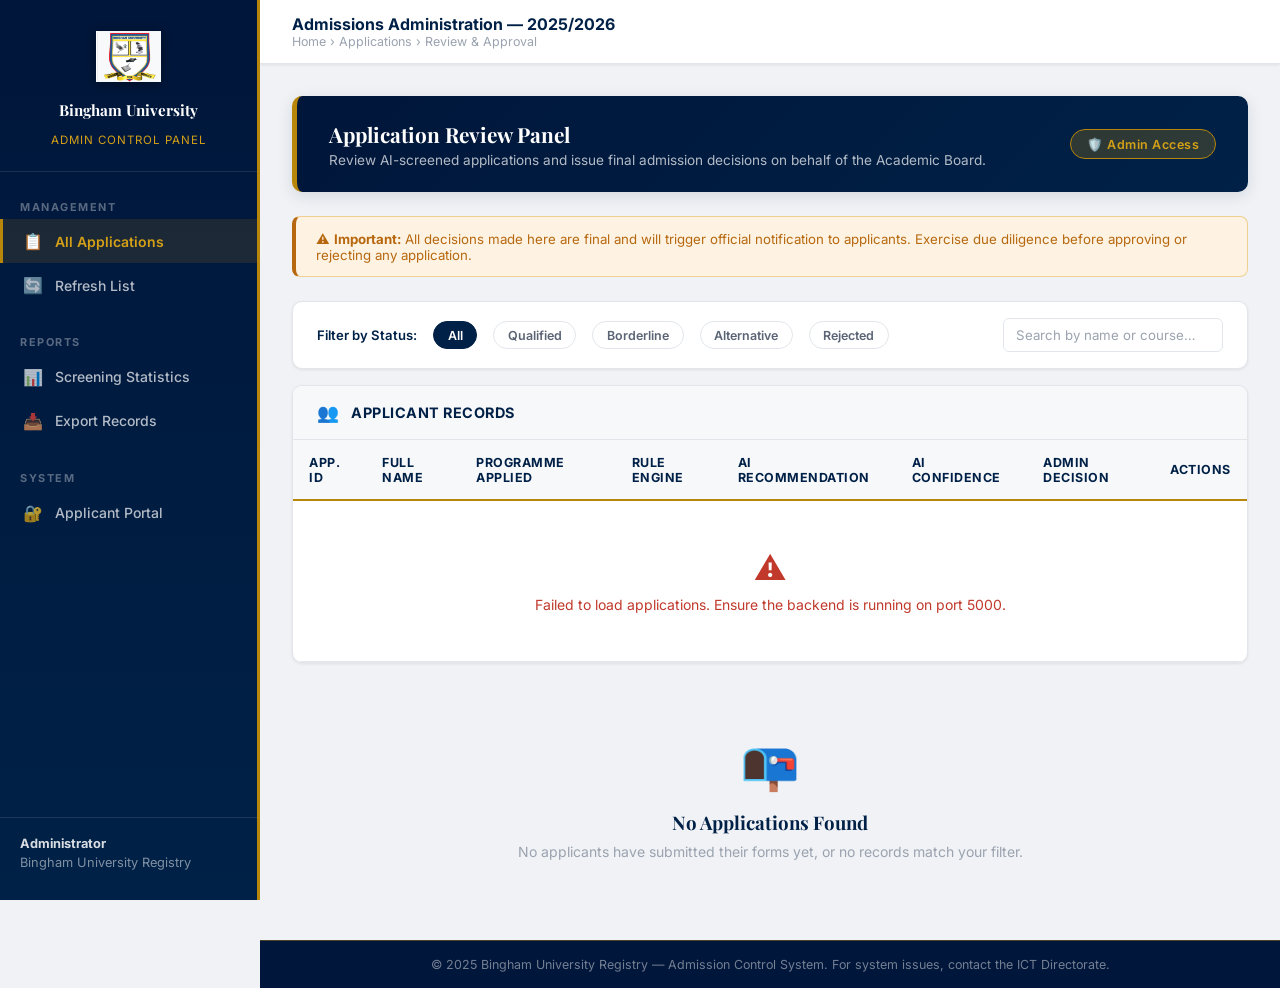
==== frontend/admin.html @ 9d8b2491 "Hybrid Admission System Backend Updates" ====
<!DOCTYPE html>
<html lang="en">
<head>
    <meta charset="UTF-8">
    <meta name="viewport" content="width=device-width, initial-scale=1.0">
    <title>Admin Panel — Bingham University Admission Portal</title>
    <link href="https://fonts.googleapis.com/css2?family=Playfair+Display:wght@600;700&family=Inter:wght@300;400;500;600&display=swap" rel="stylesheet">
    <link rel="stylesheet" href="css/style.css">
</head>
<body class="dashboard-bg">

<div class="dashboard-layout">
    <!-- SIDEBAR -->
    <aside class="sidebar">
        <div class="sidebar-brand">
            <img src="img/bingham_seal.png" alt="Bingham University Seal">
            <h3>Bingham University</h3>
            <span class="brand-sub">Admin Control Panel</span>
        </div>
        <nav class="sidebar-nav">
            <div class="nav-section-label">Management</div>
            <a href="admin.html" class="nav-item active">
                <span class="nav-icon">📋</span> All Applications
            </a>
            <a href="#" class="nav-item" id="navRefresh">
                <span class="nav-icon">🔄</span> Refresh List
            </a>
            <div class="nav-section-label" style="margin-top:1rem;">Reports</div>
            <a href="#" class="nav-item">
                <span class="nav-icon">📊</span> Screening Statistics
            </a>
            <a href="#" class="nav-item" id="exportBtn">
                <span class="nav-icon">📥</span> Export Records
            </a>
            <div class="nav-section-label" style="margin-top:1rem;">System</div>
            <a href="index.html" class="nav-item">
                <span class="nav-icon">🔐</span> Applicant Portal
            </a>
        </nav>
        <div class="sidebar-footer">
            <div class="applicant-info">
                <strong>Administrator</strong>
                Bingham University Registry
            </div>
        </div>
    </aside>

    <!-- MAIN CONTENT -->
    <main class="dashboard-main">
        <!-- Top Bar -->
        <div class="dash-topbar">
            <div>
                <div class="page-title">Admissions Administration — 2025/2026</div>
                <div class="breadcrumb">Home › Applications › Review & Approval</div>
            </div>
            <div id="statsRow" style="display:flex; gap:1.5rem; font-size:0.82rem; color:var(--gray-600);"></div>
        </div>

        <div class="dash-content">
            <!-- Page Banner -->
            <div class="welcome-banner" style="margin-bottom:1.5rem;">
                <div>
                    <h2>Application Review Panel</h2>
                    <p>Review AI-screened applications and issue final admission decisions on behalf of the Academic Board.</p>
                </div>
                <div class="status-pill">🛡️ Admin Access</div>
            </div>

            <!-- Notice -->
            <div style="background:var(--warning-bg); border:1px solid #f0d090; border-left:4px solid var(--warning); border-radius:8px; padding:0.85rem 1.25rem; margin-bottom:1.5rem; font-size:0.83rem; color:var(--warning);">
                ⚠️ <strong>Important:</strong> All decisions made here are final and will trigger official notification to applicants. Exercise due diligence before approving or rejecting any application.
            </div>

            <!-- Filters -->
            <div class="dashboard-card" style="margin-bottom:1rem;">
                <div class="card-body" style="padding:1rem 1.5rem; display:flex; gap:1rem; align-items:center; flex-wrap:wrap;">
                    <div style="font-size:0.82rem; font-weight:600; color:var(--navy);">Filter by Status:</div>
                    <button class="filter-btn active" data-filter="all">All</button>
                    <button class="filter-btn" data-filter="QUALIFIED">Qualified</button>
                    <button class="filter-btn" data-filter="BORDERLINE">Borderline</button>
                    <button class="filter-btn" data-filter="ALTERNATIVE_COURSE">Alternative</button>
                    <button class="filter-btn" data-filter="REJECTED">Rejected</button>
                    <div style="margin-left:auto;">
                        <input type="text" id="searchInput" placeholder="Search by name or course…" style="width:220px; padding:0.5rem 0.75rem; font-size:0.83rem;">
                    </div>
                </div>
            </div>

            <!-- Applications Table -->
            <div class="dashboard-card">
                <div class="card-header">
                    <span class="card-icon">👥</span>
                    <h3>Applicant Records</h3>
                </div>
                <div class="card-body" style="padding:0;">
                    <div class="admin-table-wrapper">
                        <table id="applicationsTable">
                            <thead>
                                <tr>
                                    <th>App. ID</th>
                                    <th>Full Name</th>
                                    <th>Programme Applied</th>
                                    <th>Rule Engine</th>
                                    <th>AI Recommendation</th>
                                    <th>AI Confidence</th>
                                    <th>Admin Decision</th>
                                    <th>Actions</th>
                                </tr>
                            </thead>
                            <tbody id="applicationsTableBody">
                                <tr>
                                    <td colspan="8" style="text-align:center; padding:3rem; color:var(--gray-400);">
                                        <div style="font-size:2rem; margin-bottom:0.5rem;">📂</div>
                                        Loading applications…
                                    </td>
                                </tr>
                            </tbody>
                        </table>
                    </div>
                </div>
            </div>

            <!-- No Records Message (hidden) -->
            <div id="noRecordsMsg" class="hidden" style="text-align:center; padding:3rem; color:var(--gray-400);">
                <div style="font-size:3rem; margin-bottom:1rem;">📭</div>
                <h3 style="color:var(--navy); font-family:'Playfair Display',serif; margin-bottom:0.5rem;">No Applications Found</h3>
                <p style="font-size:0.875rem;">No applicants have submitted their forms yet, or no records match your filter.</p>
            </div>
        </div>

        <!-- Footer -->
        <footer class="portal-footer" style="margin-top:auto;">
            © 2025 Bingham University Registry — Admission Control System. For system issues, contact the ICT Directorate.
        </footer>
    </main>
</div>

<!-- Decision Confirmation Modal -->
<div id="decisionModal" class="modal hidden">
    <div class="formal-modal">
        <div id="decisionIcon" style="font-size:2.5rem; margin-bottom:1rem;">⚖️</div>
        <h2 id="decisionTitle">Confirm Decision</h2>
        <p id="decisionMessage" style="margin-bottom:1rem;"></p>
        <div class="input-group" style="text-align:left;">
            <label for="remarksInput">Remarks / Justification (Optional)</label>
            <input type="text" id="remarksInput" placeholder="e.g. Scores verified — admitted to first choice">
        </div>
        <div style="display:flex; gap:1rem; margin-top:1rem;">
            <button id="confirmDecisionBtn" class="primary-btn" style="flex:1;">Confirm</button>
            <button id="cancelDecisionBtn" class="primary-btn" style="flex:1; background:var(--gray-200); color:var(--gray-800);">Cancel</button>
        </div>
    </div>
</div>

<style>
.filter-btn {
    padding: 0.35rem 0.85rem;
    border: 1px solid var(--gray-200);
    border-radius: 999px;
    background: var(--white);
    color: var(--gray-600);
    font-size: 0.78rem;
    font-weight: 600;
    cursor: pointer;
    transition: all 0.2s;
}
.filter-btn:hover { border-color: var(--navy); color: var(--navy); }
.filter-btn.active { background: var(--navy); color: white; border-color: var(--navy); }
</style>

<script src="js/admin.js"></script>
</body>
</html>
---- frontend/css/style.css ----
/* =============================================
   BINGHAM UNIVERSITY - HYBRID ADMISSION SYSTEM
   Formal Institutional Design System
   ============================================= */

:root {
    /* Institutional Color Palette */
    --navy: #002147;
    --navy-dark: #00163a;
    --navy-mid: #003065;
    --gold: #B8860B;
    --gold-light: #d4a017;
    --gold-muted: rgba(184, 134, 11, 0.15);

    /* Neutral Palette */
    --white: #ffffff;
    --off-white: #f7f8fa;
    --gray-100: #f0f2f5;
    --gray-200: #e2e6ea;
    --gray-400: #9aa3af;
    --gray-600: #5a6475;
    --gray-800: #2d3748;

    /* Semantic Colors */
    --success: #1a7c4a;
    --success-bg: #e6f4ee;
    --danger: #c0392b;
    --danger-bg: #fdecea;
    --warning: #b7680f;
    --warning-bg: #fef3e2;
    --info: #1565c0;
    --info-bg: #e3f0fb;

    /* Shadows */
    --shadow-sm: 0 1px 3px rgba(0,0,0,0.08);
    --shadow-md: 0 4px 16px rgba(0,33,71,0.12);
    --shadow-lg: 0 12px 40px rgba(0,33,71,0.18);
}

* {
    margin: 0; padding: 0;
    box-sizing: border-box;
    font-family: 'Inter', sans-serif;
}

/* =============================================
   AUTH / LANDING PAGE STYLES
   ============================================= */

.formal-bg {
    background-color: var(--gray-100);
    min-height: 100vh;
    display: flex;
    flex-direction: column;
}

/* Top Header Banner */
.portal-top-banner {
    background: var(--navy-dark);
    color: rgba(255,255,255,0.6);
    text-align: center;
    font-size: 0.78rem;
    padding: 0.5rem 1rem;
    letter-spacing: 0.5px;
}

.portal-top-banner strong {
    color: var(--gold-light);
}

/* Main Auth Wrapper */
.auth-wrapper {
    flex: 1;
    display: flex;
    flex-direction: column;
}

/* University Header */
.uni-header {
    background: linear-gradient(135deg, var(--navy-dark) 0%, var(--navy) 60%, var(--navy-mid) 100%);
    border-bottom: 3px solid var(--gold);
    padding: 1.5rem 2rem;
    display: flex;
    align-items: center;
    justify-content: center;
    gap: 2rem;
    box-shadow: 0 4px 20px rgba(0,0,0,0.3);
}

.uni-header-logo {
    width: 90px;
    height: 90px;
    object-fit: contain;
    filter: drop-shadow(0 2px 8px rgba(0,0,0,0.4));
}

.uni-header-text {
    text-align: center;
}

.uni-header-text h1 {
    font-family: 'Playfair Display', serif;
    font-size: 2rem;
    font-weight: 700;
    color: var(--white);
    letter-spacing: 1px;
    line-height: 1.1;
    text-shadow: 0 2px 8px rgba(0,0,0,0.3);
}

.uni-header-text .system-title {
    font-size: 0.9rem;
    color: var(--gold-light);
    letter-spacing: 2px;
    text-transform: uppercase;
    margin-top: 0.3rem;
    font-weight: 500;
}

/* Notice Banner */
.notice-banner {
    background: var(--info-bg);
    border-left: 4px solid var(--info);
    color: var(--info);
    padding: 0.75rem 2rem;
    font-size: 0.85rem;
    text-align: center;
    display: flex;
    align-items: center;
    justify-content: center;
    gap: 0.5rem;
}

.notice-banner .notice-icon { font-size: 1rem; }

/* Auth Body */
.auth-body {
    flex: 1;
    display: flex;
    align-items: flex-start;
    justify-content: center;
    padding: 2.5rem 1rem;
    gap: 2rem;
}

.auth-info-panel {
    flex: 1;
    max-width: 380px;
    display: flex;
    flex-direction: column;
    gap: 1rem;
}

.info-card {
    background: var(--white);
    border: 1px solid var(--gray-200);
    border-radius: 10px;
    padding: 1.25rem 1.5rem;
    box-shadow: var(--shadow-sm);
}

.info-card h3 {
    font-size: 0.85rem;
    font-weight: 700;
    text-transform: uppercase;
    letter-spacing: 1px;
    color: var(--navy);
    margin-bottom: 0.75rem;
    padding-bottom: 0.5rem;
    border-bottom: 2px solid var(--gold);
}

.info-card ul {
    list-style: none;
    display: flex;
    flex-direction: column;
    gap: 0.5rem;
}

.info-card ul li {
    font-size: 0.85rem;
    color: var(--gray-600);
    padding-left: 1.2rem;
    position: relative;
}

.info-card ul li::before {
    content: "›";
    position: absolute;
    left: 0;
    color: var(--gold);
    font-weight: 700;
}

.info-card p {
    font-size: 0.85rem;
    color: var(--gray-600);
    line-height: 1.6;
}

/* Auth Card */
.auth-form-panel {
    width: 100%;
    max-width: 440px;
}

.auth-card {
    background: var(--white);
    border: 1px solid var(--gray-200);
    border-radius: 10px;
    box-shadow: var(--shadow-md);
    overflow: hidden;
}

.auth-card-header {
    background: var(--navy);
    padding: 1.2rem 1.75rem;
    display: flex;
    align-items: center;
    gap: 0.75rem;
}

.auth-card-header h2 {
    font-size: 1rem;
    font-weight: 600;
    color: var(--white);
    letter-spacing: 0.5px;
}

.auth-card-header .header-icon {
    font-size: 1.2rem;
}

.auth-form {
    padding: 1.75rem;
}

.auth-form.hidden { display: none; }
.auth-form.active { display: block; }

.auth-form .form-intro {
    font-size: 0.83rem;
    color: var(--gray-600);
    margin-bottom: 1.25rem;
    padding: 0.75rem;
    background: var(--off-white);
    border-radius: 6px;
    border: 1px solid var(--gray-200);
}

/* Form Elements */
.input-group {
    margin-bottom: 1rem;
    display: flex;
    flex-direction: column;
    gap: 0.35rem;
}

.input-group label {
    font-size: 0.82rem;
    font-weight: 600;
    color: var(--gray-800);
    letter-spacing: 0.3px;
}

.input-group .field-hint {
    font-size: 0.75rem;
    color: var(--gray-400);
    margin-top: -0.15rem;
}

input[type="text"],
input[type="email"],
input[type="password"],
input[type="tel"],
input[type="number"],
select {
    width: 100%;
    padding: 0.7rem 0.9rem;
    border: 1px solid var(--gray-200);
    border-radius: 6px;
    color: var(--gray-800);
    font-size: 0.9rem;
    background: var(--white);
    transition: all 0.2s ease;
}

input:focus, select:focus {
    outline: none;
    border-color: var(--navy);
    box-shadow: 0 0 0 3px rgba(0, 33, 71, 0.08);
}

input::placeholder { color: var(--gray-400); }

select option { color: var(--gray-800); }

/* Primary Button */
.primary-btn {
    width: 100%;
    padding: 0.85rem 1rem;
    background: var(--navy);
    color: var(--white);
    border: none;
    border-radius: 6px;
    font-size: 0.9rem;
    font-weight: 600;
    cursor: pointer;
    letter-spacing: 0.5px;
    transition: background 0.2s, transform 0.15s;
    margin-top: 0.5rem;
    text-transform: uppercase;
}

.primary-btn:hover {
    background: var(--navy-mid);
    transform: translateY(-1px);
}

.primary-btn:active { transform: translateY(0); }

.auth-switch-row {
    text-align: center;
    margin-top: 1rem;
    font-size: 0.83rem;
    color: var(--gray-600);
}

.auth-switch-row a {
    color: var(--navy);
    font-weight: 600;
    text-decoration: none;
    border-bottom: 1px solid var(--gold);
}

.error-msg {
    background: var(--danger-bg);
    color: var(--danger);
    border: 1px solid #f5c6c2;
    border-radius: 6px;
    padding: 0.7rem 0.9rem;
    font-size: 0.83rem;
    margin-top: 0.75rem;
}

.error-msg.hidden { display: none; }

.success-msg {
    background: var(--success-bg);
    color: var(--success);
    border: 1px solid #b2ddc6;
    border-radius: 6px;
    padding: 0.7rem 0.9rem;
    font-size: 0.83rem;
    margin-top: 0.75rem;
}

/* Footer */
.portal-footer {
    background: var(--navy-dark);
    color: rgba(255,255,255,0.45);
    text-align: center;
    padding: 1rem;
    font-size: 0.78rem;
    border-top: 1px solid rgba(184,134,11,0.4);
}

.portal-footer a { color: var(--gold-light); text-decoration: none; }

/* =============================================
   DASHBOARD STYLES
   ============================================= */

.dashboard-bg {
    background: var(--gray-100);
    min-height: 100vh;
    display: block;
}

.dashboard-layout {
    display: flex;
    min-height: 100vh;
}

/* Sidebar */
.sidebar {
    width: 260px;
    min-height: 100vh;
    background: linear-gradient(180deg, var(--navy-dark) 0%, var(--navy) 100%);
    border-right: 3px solid var(--gold);
    display: flex;
    flex-direction: column;
    flex-shrink: 0;
    position: sticky;
    top: 0;
    height: 100vh;
    overflow-y: auto;
}

.sidebar-brand {
    padding: 1.5rem 1.25rem;
    border-bottom: 1px solid rgba(255,255,255,0.1);
    display: flex;
    flex-direction: column;
    align-items: center;
    gap: 0.75rem;
    text-align: center;
}

.sidebar-brand img {
    width: 65px;
    height: 65px;
    object-fit: contain;
    filter: drop-shadow(0 2px 6px rgba(0,0,0,0.4));
}

.sidebar-brand h3 {
    font-family: 'Playfair Display', serif;
    font-size: 0.95rem;
    color: var(--white);
    font-weight: 700;
    line-height: 1.3;
}

.sidebar-brand .brand-sub {
    font-size: 0.72rem;
    color: var(--gold-light);
    letter-spacing: 1px;
    text-transform: uppercase;
}

.sidebar-nav {
    padding: 1rem 0;
    flex: 1;
}

.nav-section-label {
    font-size: 0.68rem;
    font-weight: 700;
    letter-spacing: 1.5px;
    text-transform: uppercase;
    color: rgba(255,255,255,0.35);
    padding: 0.75rem 1.25rem 0.35rem;
}

.nav-item {
    display: flex;
    align-items: center;
    gap: 0.75rem;
    padding: 0.75rem 1.25rem;
    color: rgba(255,255,255,0.7);
    text-decoration: none;
    font-size: 0.875rem;
    font-weight: 500;
    transition: all 0.2s ease;
    border-left: 3px solid transparent;
}

.nav-item:hover {
    background: rgba(255,255,255,0.08);
    color: var(--white);
    border-left-color: var(--gold);
}

.nav-item.active {
    background: rgba(184,134,11,0.15);
    color: var(--gold-light);
    border-left-color: var(--gold);
    font-weight: 600;
}

.nav-item .nav-icon { font-size: 1rem; width: 20px; }

.sidebar-footer {
    padding: 1rem 1.25rem;
    border-top: 1px solid rgba(255,255,255,0.1);
}

.sidebar-footer .applicant-info {
    font-size: 0.8rem;
    color: rgba(255,255,255,0.5);
    margin-bottom: 0.75rem;
    line-height: 1.5;
}

.sidebar-footer .applicant-info strong {
    color: rgba(255,255,255,0.85);
    display: block;
}

/* Dashboard Main Content */
.dashboard-main {
    flex: 1;
    display: flex;
    flex-direction: column;
    overflow-y: auto;
}

.dash-topbar {
    background: var(--white);
    border-bottom: 1px solid var(--gray-200);
    padding: 0.875rem 2rem;
    display: flex;
    align-items: center;
    justify-content: space-between;
    box-shadow: var(--shadow-sm);
}

.dash-topbar .page-title {
    font-size: 1rem;
    font-weight: 700;
    color: var(--navy);
}

.dash-topbar .breadcrumb {
    font-size: 0.78rem;
    color: var(--gray-400);
}

.dash-content {
    padding: 2rem;
    flex: 1;
}

/* Welcome Banner */
.welcome-banner {
    background: linear-gradient(135deg, var(--navy-dark), var(--navy));
    border-radius: 10px;
    padding: 1.5rem 2rem;
    color: var(--white);
    border-left: 5px solid var(--gold);
    margin-bottom: 1.5rem;
    display: flex;
    justify-content: space-between;
    align-items: center;
    box-shadow: var(--shadow-md);
}

.welcome-banner h2 {
    font-family: 'Playfair Display', serif;
    font-size: 1.3rem;
    font-weight: 700;
    margin-bottom: 0.25rem;
}

.welcome-banner p {
    font-size: 0.85rem;
    color: rgba(255,255,255,0.7);
}

.welcome-banner .status-pill {
    background: rgba(184,134,11,0.25);
    border: 1px solid var(--gold);
    color: var(--gold-light);
    padding: 0.4rem 1rem;
    border-radius: 999px;
    font-size: 0.78rem;
    font-weight: 600;
    letter-spacing: 0.5px;
    white-space: nowrap;
}

/* Dashboard Cards */
.dashboard-card {
    background: var(--white);
    border: 1px solid var(--gray-200);
    border-radius: 10px;
    box-shadow: var(--shadow-sm);
    overflow: hidden;
    margin-bottom: 1.5rem;
}

.card-header {
    background: var(--off-white);
    border-bottom: 1px solid var(--gray-200);
    padding: 1rem 1.5rem;
    display: flex;
    align-items: center;
    gap: 0.75rem;
}

.card-header .card-icon { font-size: 1.1rem; }

.card-header h3 {
    font-size: 0.9rem;
    font-weight: 700;
    color: var(--navy);
    text-transform: uppercase;
    letter-spacing: 0.5px;
}

.card-body { padding: 1.5rem; }

/* Form Sections inside dashboard */
.form-section {
    margin-bottom: 1.5rem;
}

.form-section .section-label {
    font-size: 0.78rem;
    font-weight: 700;
    text-transform: uppercase;
    letter-spacing: 1px;
    color: var(--navy);
    border-bottom: 2px solid var(--gold);
    padding-bottom: 0.4rem;
    margin-bottom: 1rem;
    display: inline-block;
}

.form-section .section-desc {
    font-size: 0.82rem;
    color: var(--gray-600);
    margin-bottom: 1rem;
    line-height: 1.5;
}

.form-row {
    display: grid;
    grid-template-columns: 1fr 1fr;
    gap: 1rem;
}

.form-row-3 {
    display: grid;
    grid-template-columns: 2fr 1fr;
    gap: 0.75rem;
}

.grades-grid {
    display: grid;
    grid-template-columns: 1fr 1fr;
    gap: 1rem;
    margin-bottom: 0.75rem;
}

.grade-pair {
    display: grid;
    grid-template-columns: 1fr 80px;
    gap: 0.5rem;
    align-items: end;
}

/* File Upload */
.file-upload-area {
    border: 2px dashed var(--gray-200);
    border-radius: 8px;
    padding: 1.5rem;
    text-align: center;
    cursor: pointer;
    transition: all 0.2s;
    background: var(--off-white);
}

.file-upload-area:hover { border-color: var(--navy); background: rgba(0,33,71,0.03); }

.file-upload-area .upload-icon { font-size: 2rem; display: block; margin-bottom: 0.5rem; }
.file-upload-area .upload-label { font-size: 0.85rem; font-weight: 600; color: var(--navy); }
.file-upload-area .upload-hint { font-size: 0.78rem; color: var(--gray-400); margin-top: 0.25rem; }
.file-upload-area input[type="file"] { display: none; }
#fileNameDisplay { font-size: 0.82rem; color: var(--success); margin-top: 0.5rem; display: block; }

/* Submit Button Variation */
.submit-app-btn {
    background: var(--gold);
    color: var(--navy-dark);
    font-weight: 700;
    border-radius: 6px;
    letter-spacing: 0.5px;
}

.submit-app-btn:hover { background: var(--gold-light); }

/* Modal */
.modal {
    position: fixed;
    top: 0; left: 0; width: 100%; height: 100%;
    background: rgba(0,33,71,0.65);
    display: flex;
    justify-content: center;
    align-items: center;
    z-index: 999;
    transition: opacity 0.3s ease;
}

.modal.hidden { display: none; }

.formal-modal {
    background: var(--white);
    border-radius: 10px;
    padding: 2rem 2.5rem;
    max-width: 480px;
    width: 90%;
    border-top: 5px solid var(--navy);
    text-align: center;
    box-shadow: var(--shadow-lg);
}

.formal-modal h2 {
    font-family: 'Playfair Display', serif;
    color: var(--navy);
    font-size: 1.3rem;
    margin-bottom: 0.75rem;
}

.formal-modal p {
    font-size: 0.9rem;
    color: var(--gray-600);
    margin-bottom: 1.5rem;
    line-height: 1.6;
}

/* Logout btn */
.logout-btn {
    background: rgba(255,255,255,0.08);
    color: rgba(255,255,255,0.65);
    border: 1px solid rgba(255,255,255,0.15);
    border-radius: 6px;
    padding: 0.5rem 1rem;
    font-size: 0.8rem;
    cursor: pointer;
    width: 100%;
    transition: all 0.2s;
    text-align: left;
    display: flex;
    align-items: center;
    gap: 0.5rem;
}

.logout-btn:hover { background: rgba(192,57,43,0.2); color: #e9a9a4; border-color: rgba(192,57,43,0.3); }

/* Status badge */
.status-badge {
    display: inline-block;
    padding: 0.25rem 0.75rem;
    border-radius: 999px;
    font-size: 0.75rem;
    font-weight: 700;
    letter-spacing: 0.5px;
    text-transform: uppercase;
}

.status-qualified { background: var(--success-bg); color: var(--success); }
.status-rejected { background: var(--danger-bg); color: var(--danger); }
.status-alternative { background: var(--warning-bg); color: var(--warning); }
.status-pending { background: var(--info-bg); color: var(--info); }

/* Admin Table */
.admin-table-wrapper { overflow-x: auto; }

table { width: 100%; border-collapse: collapse; }

th {
    background: var(--off-white);
    color: var(--navy);
    font-size: 0.78rem;
    font-weight: 700;
    letter-spacing: 0.5px;
    text-transform: uppercase;
    padding: 0.9rem 1rem;
    border-bottom: 2px solid var(--gold);
    text-align: left;
}

td {
    padding: 0.875rem 1rem;
    font-size: 0.875rem;
    color: var(--gray-800);
    border-bottom: 1px solid var(--gray-200);
}

tr:hover td { background: var(--off-white); }

.action-btn {
    padding: 0.35rem 0.85rem;
    border: none;
    border-radius: 4px;
    font-size: 0.78rem;
    font-weight: 600;
    cursor: pointer;
    margin-right: 0.4rem;
    transition: opacity 0.2s;
}

.action-btn:hover { opacity: 0.85; }
.btn-approve { background: var(--success); color: white; }
.btn-reject { background: var(--danger); color: white; }
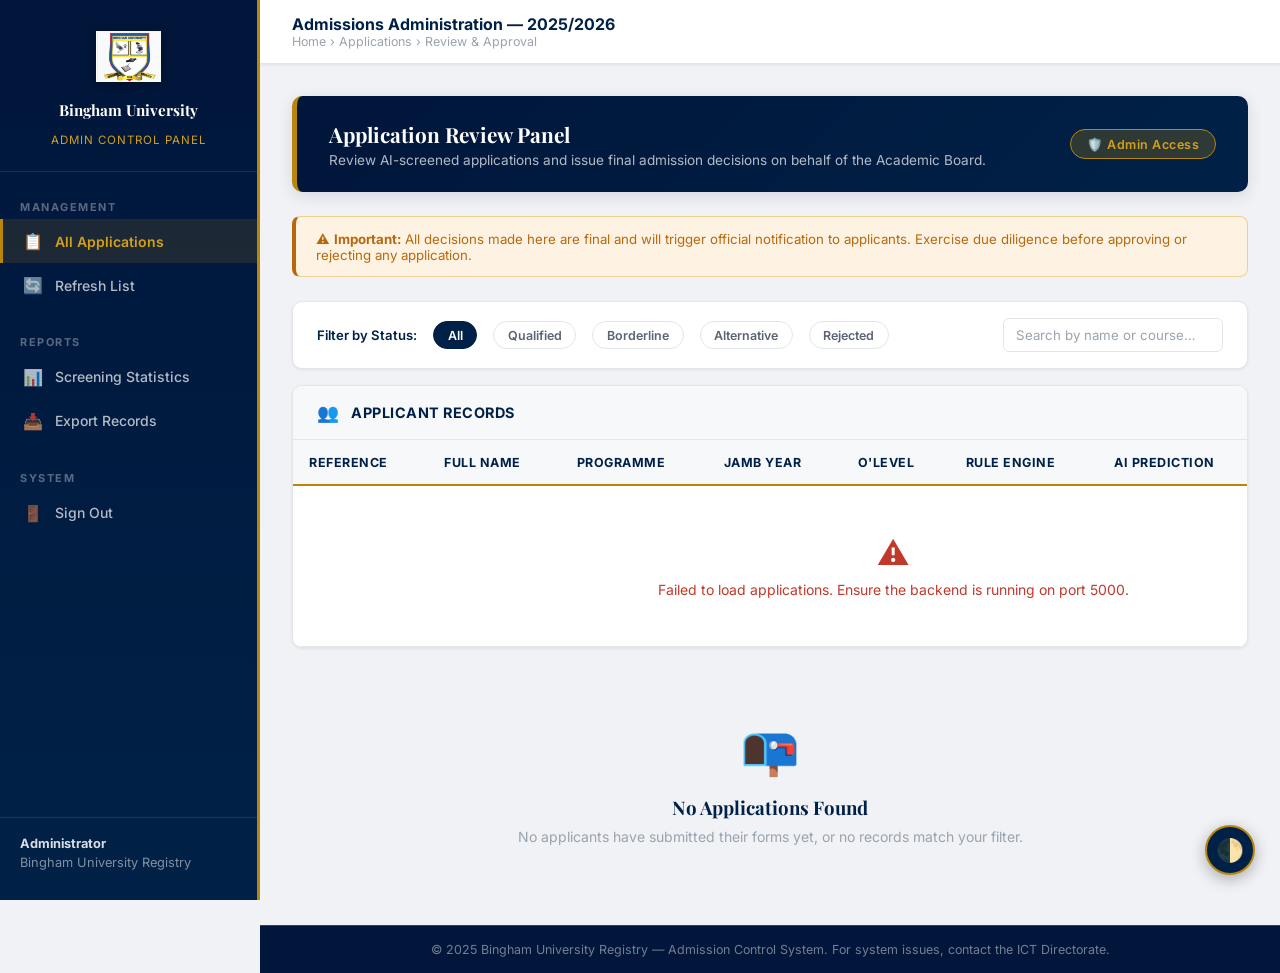
==== commit 20545f89: "Final defense updates: Documentation, UI fixes, and dependencies" ====
--- a/frontend/admin.html
+++ b/frontend/admin.html
@@ -8,6 +8,11 @@
     <link rel="stylesheet" href="css/style.css">
 </head>
 <body class="dashboard-bg">
+    <script>
+        if (localStorage.getItem('theme') === 'dark') {
+            document.body.classList.add('dark-theme');
+        }
+    </script>
 
 <div class="dashboard-layout">
     <!-- SIDEBAR -->
@@ -33,8 +38,8 @@
                 <span class="nav-icon">📥</span> Export Records
             </a>
             <div class="nav-section-label" style="margin-top:1rem;">System</div>
-            <a href="index.html" class="nav-item">
-                <span class="nav-icon">🔐</span> Applicant Portal
+            <a href="index.html" class="nav-item" id="logoutBtn">
+                <span class="nav-icon">🚪</span> Sign Out
             </a>
         </nav>
         <div class="sidebar-footer">
@@ -92,24 +97,25 @@
                     <span class="card-icon">👥</span>
                     <h3>Applicant Records</h3>
                 </div>
-                <div class="card-body" style="padding:0;">
+                <div class="card-body" style="padding:0; overflow-x: auto;">
                     <div class="admin-table-wrapper">
-                        <table id="applicationsTable">
+                        <table id="applicationsTable" style="min-width: 1200px;">
                             <thead>
                                 <tr>
-                                    <th>App. ID</th>
+                                    <th>Reference</th>
                                     <th>Full Name</th>
-                                    <th>Programme Applied</th>
+                                    <th>Programme</th>
+                                    <th>JAMB Year</th>
+                                    <th>O'Level</th>
                                     <th>Rule Engine</th>
-                                    <th>AI Recommendation</th>
-                                    <th>AI Confidence</th>
-                                    <th>Admin Decision</th>
+                                    <th>AI Prediction</th>
+                                    <th>Decision</th>
                                     <th>Actions</th>
                                 </tr>
                             </thead>
                             <tbody id="applicationsTableBody">
                                 <tr>
-                                    <td colspan="8" style="text-align:center; padding:3rem; color:var(--gray-400);">
+                                    <td colspan="9" style="text-align:center; padding:3rem; color:var(--gray-400);">
                                         <div style="font-size:2rem; margin-bottom:0.5rem;">📂</div>
                                         Loading applications…
                                     </td>
@@ -142,8 +148,9 @@
         <h2 id="decisionTitle">Confirm Decision</h2>
         <p id="decisionMessage" style="margin-bottom:1rem;"></p>
         <div class="input-group" style="text-align:left;">
-            <label for="remarksInput">Remarks / Justification (Optional)</label>
+            <label for="remarksInput">Remarks / Justification <span id="remarksAsterisk" style="color:var(--danger); display:none;">*</span></label>
             <input type="text" id="remarksInput" placeholder="e.g. Scores verified — admitted to first choice">
+            <span id="remarksHint" class="field-hint" style="display:none; color:var(--danger);">Remarks are mandatory when rejecting an application.</span>
         </div>
         <div style="display:flex; gap:1rem; margin-top:1rem;">
             <button id="confirmDecisionBtn" class="primary-btn" style="flex:1;">Confirm</button>
@@ -166,7 +173,21 @@
 }
 .filter-btn:hover { border-color: var(--navy); color: var(--navy); }
 .filter-btn.active { background: var(--navy); color: white; border-color: var(--navy); }
+.warning-badge {
+    background-color: #fffbeb;
+    color: #92400e;
+    border: 1px solid #fbbf24;
+    padding: 2px 6px;
+    border-radius: 4px;
+    font-size: 0.7rem;
+    font-weight: bold;
+    display: inline-block;
+    margin-top: 4px;
+}
 </style>
+
+    <!-- Theme Toggle Floating Button -->
+    <button class="theme-toggle-btn" id="themeToggle" title="Toggle Light/Dark Theme">🌓</button>
 
 <script src="js/admin.js"></script>
 </body>
--- a/frontend/css/style.css
+++ b/frontend/css/style.css
@@ -41,6 +41,12 @@
     margin: 0; padding: 0;
     box-sizing: border-box;
     font-family: 'Inter', sans-serif;
+}
+
+body {
+    color: var(--gray-800);
+    background-color: var(--gray-100);
+    transition: background-color 0.3s ease, color 0.3s ease;
 }
 
 /* =============================================
@@ -785,3 +791,172 @@
 .action-btn:hover { opacity: 0.85; }
 .btn-approve { background: var(--success); color: white; }
 .btn-reject { background: var(--danger); color: white; }
+
+/* =============================================
+   DARK THEME SYSTEM
+   ============================================= */
+
+body.dark-theme {
+    --navy: #1e293b;
+    --navy-dark: #0f172a;
+    --navy-mid: #334155;
+    --gold: #d97706;
+    --gold-light: #fbbf24;
+    --gold-muted: rgba(217, 119, 6, 0.25);
+
+    /* Neutral Palette */
+    --white: #1e293b;
+    --off-white: #0f172a;
+    --gray-100: #020617;
+    --gray-200: #334155;
+    --gray-400: #64748b;
+    --gray-600: #cbd5e1;
+    --gray-800: #f8fafc;
+
+    /* Semantic Colors */
+    --success: #22c55e;
+    --success-bg: rgba(34, 197, 94, 0.15);
+    --danger: #ef4444;
+    --danger-bg: rgba(239, 68, 68, 0.15);
+    --warning: #f59e0b;
+    --warning-bg: rgba(245, 158, 11, 0.15);
+    --info: #3b82f6;
+    --info-bg: rgba(59, 130, 246, 0.15);
+
+    /* Shadows */
+    --shadow-sm: 0 1px 3px rgba(0,0,0,0.4);
+    --shadow-md: 0 4px 16px rgba(0,0,0,0.6);
+    --shadow-lg: 0 12px 40px rgba(0,0,0,0.8);
+}
+
+/* Specific Dark Mode Enhancements */
+body.dark-theme input,
+body.dark-theme select,
+body.dark-theme textarea {
+    background-color: #0f172a;
+    border-color: #334155;
+    color: #f8fafc;
+}
+
+body.dark-theme input:focus,
+body.dark-theme select:focus {
+    border-color: var(--gold-light);
+    box-shadow: 0 0 0 3px rgba(251, 191, 36, 0.15);
+}
+
+body.dark-theme input::placeholder {
+    color: #475569;
+}
+
+body.dark-theme .uni-header {
+    background: linear-gradient(135deg, #020617 0%, #0f172a 60%, #1e293b 100%);
+    border-bottom-color: var(--gold);
+}
+
+body.dark-theme .auth-form .form-intro {
+    background: #0f172a;
+    border-color: #334155;
+}
+
+body.dark-theme .nav-item:hover {
+    background: rgba(255, 255, 255, 0.05);
+}
+
+body.dark-theme th {
+    background: #0f172a;
+    color: var(--gold-light);
+}
+
+body.dark-theme tr:hover td {
+    background: #1e293b;
+}
+
+/* =============================================
+   THEME TOGGLE FLOATING BUTTON
+   ============================================= */
+
+.theme-toggle-btn {
+    position: fixed;
+    bottom: 25px;
+    right: 25px;
+    width: 50px;
+    height: 50px;
+    border-radius: 50%;
+    background: var(--navy);
+    border: 2px solid var(--gold);
+    color: #ffffff;
+    font-size: 1.4rem;
+    cursor: pointer;
+    display: flex;
+    align-items: center;
+    justify-content: center;
+    box-shadow: 0 4px 15px rgba(0, 0, 0, 0.3);
+    z-index: 9999;
+    transition: all 0.3s cubic-bezier(0.4, 0, 0.2, 1);
+}
+
+.theme-toggle-btn:hover {
+    transform: scale(1.1) rotate(30deg);
+    box-shadow: 0 6px 20px rgba(0, 0, 0, 0.4);
+}
+
+.theme-toggle-btn:active {
+    transform: scale(0.95);
+}
+
+/* =============================================
+   PREMIUM SPINNER & TRANSITIONS
+   ============================================= */
+
+.premium-loading-container {
+    display: flex;
+    flex-direction: column;
+    align-items: center;
+    justify-content: center;
+    padding: 4rem;
+    color: var(--navy);
+    animation: fadeIn 0.4s ease-out;
+}
+
+body.dark-theme .premium-loading-container {
+    color: var(--gold-light);
+}
+
+.premium-spinner {
+    width: 48px;
+    height: 48px;
+    border: 4px solid rgba(0, 33, 71, 0.1);
+    border-top: 4px solid var(--gold);
+    border-radius: 50%;
+    animation: spin 1s cubic-bezier(0.5, 0.1, 0.5, 0.9) infinite;
+    margin-bottom: 1.25rem;
+    box-shadow: 0 4px 10px rgba(0, 33, 71, 0.05);
+}
+
+body.dark-theme .premium-spinner {
+    border: 4px solid rgba(251, 191, 36, 0.15);
+    border-top-color: var(--gold-light);
+}
+
+.loading-text {
+    font-size: 0.92rem;
+    font-weight: 500;
+    letter-spacing: 0.8px;
+    text-transform: uppercase;
+    color: var(--gray-600);
+}
+
+body.dark-theme .loading-text {
+    color: var(--gray-400);
+}
+
+@keyframes spin {
+    0% { transform: rotate(0deg); }
+    100% { transform: rotate(360deg); }
+}
+
+@keyframes fadeIn {
+    from { opacity: 0; transform: translateY(8px); }
+    to { opacity: 1; transform: translateY(0); }
+}
+
